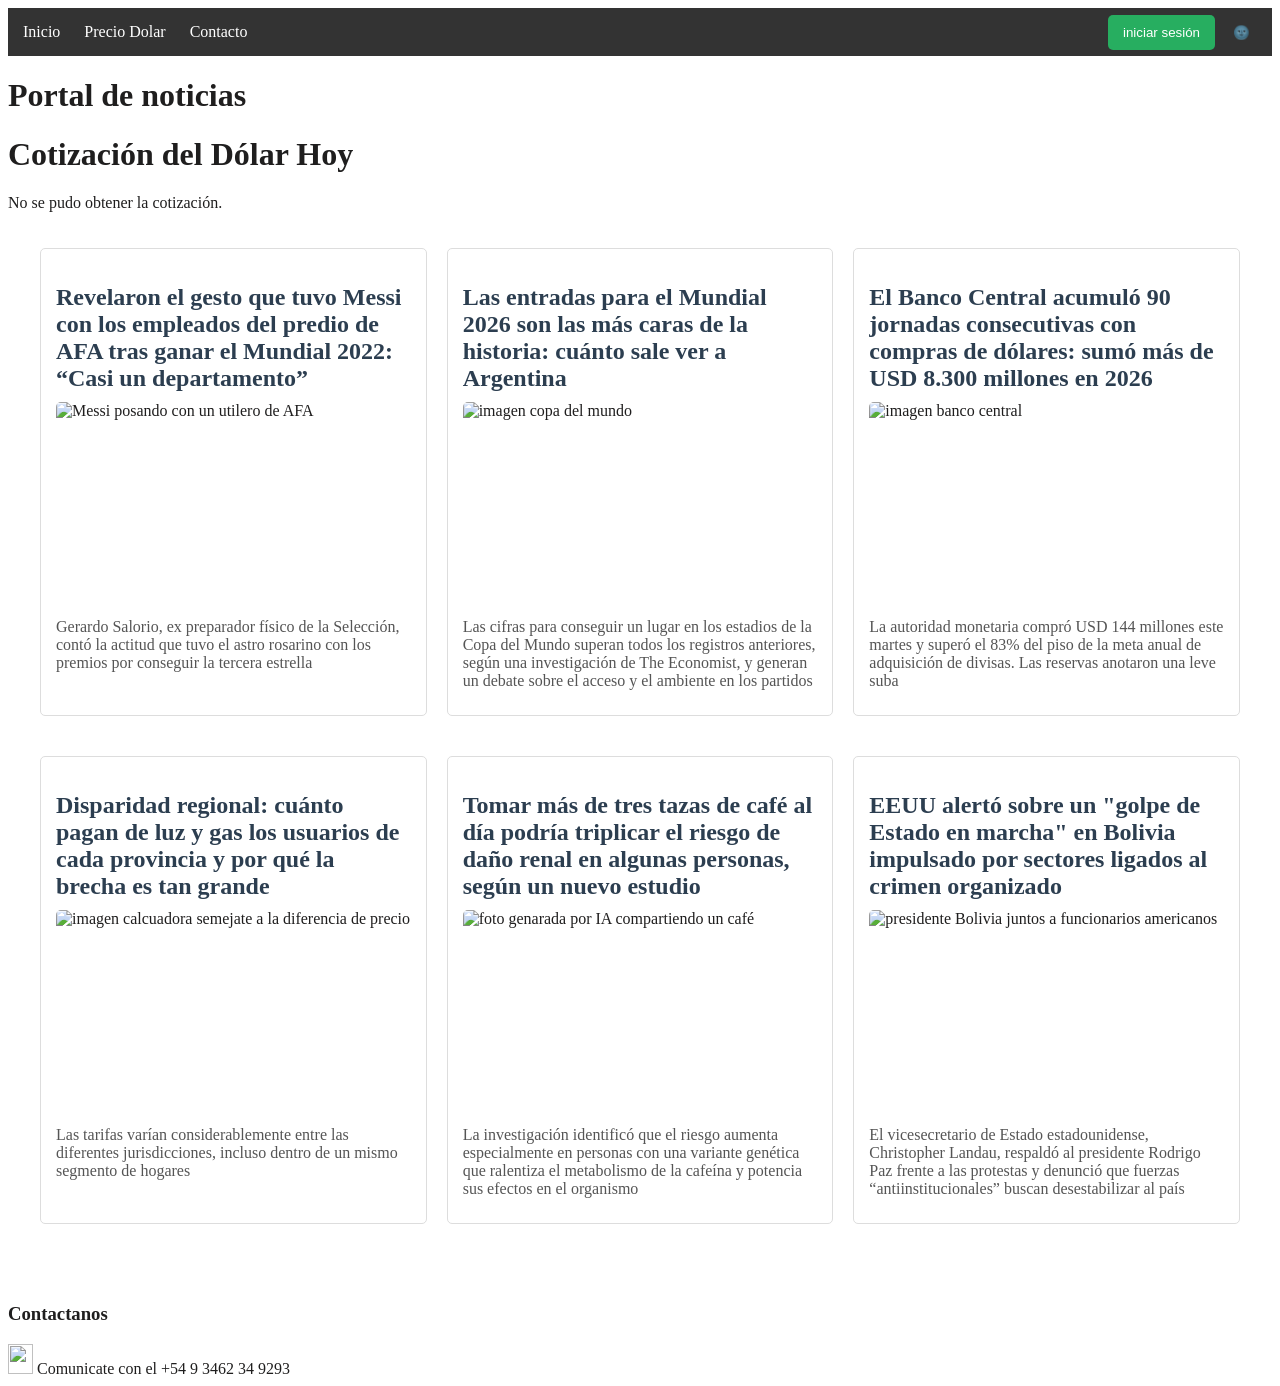
==== index.html @ 5a3b6457 "se agrega na  cambios en el css" ====
<!DOCTYPE html>
<html lang="en">
<head>
    <meta charset="UTF-8">
    <meta name="viewport" content="width=device-width, initial-scale=1.0">
    <link rel="stylesheet" href="CSS/style.css">
    <title>portal</title>
   
</head>
<body> 
  <nav>
  <a href="index.html">Inicio</a>
  <a href="admin.html">Precio Dolar</a>
  <a href="contacto.html">Contacto</a>
</nav>

    <div class="dolarhoy"></div>
    <button type="button" id = "bot-oscuro">🌚</button>
    <button id="btnLoguearse">iniciar sesión</button>
    <h1>Portal de noticias</h1>
    <h1>Cotización del Dólar Hoy</h1>

    <p id="cotizacion-actual">Cargando cotización...</p>
    <main>
  <article>
    <h2>Revelaron el gesto que tuvo Messi con los empleados del predio de AFA tras ganar el Mundial 2022: “Casi un departamento”</h2>
    <img src="https://encrypted-tbn0.gstatic.com/images?q=tbn:ANd9GcSd8VKLFdHxJrP7NOCtlP8OaY3s9utrUao1iA&s"alt="Messi posando con un utilero de AFA">
    <p>Gerardo Salorio, ex preparador físico de la Selección, contó la actitud que tuvo el astro rosarino con los premios por conseguir la tercera estrella
    </p>
  </article> 
    <article>
    <h2>Las entradas para el Mundial 2026 son las más caras de la historia: cuánto sale ver a Argentina</h2>
    <img src="https://www.infobae.com/resizer/v2/BI42W7HBPVHOFMQZ4AJFNTXNI4.jpg?auth=22450d54598fa6d9c1a34ee9a74dccfe7d4f2a2176bd7bc1974c9e92b153e42f&smart=true&width=992&height=558&quality=85" alt="imagen copa del mundo ">
    <p>Las cifras para conseguir un lugar en los estadios de la Copa del Mundo superan todos los registros anteriores, según una investigación de The Economist, y generan un debate sobre el acceso y el ambiente en los partidos</p>
    </article>
    <article>
      <h2>El Banco Central acumuló 90 jornadas consecutivas con compras de dólares: sumó más de USD 8.300 millones en 2026</h2>
      <img src="https://www.infobae.com/resizer/v2/FZIRB5AB5JCOJDWXZH3QII2UWA.JPG?auth=8b0f85374ce99d85f7d31e54fc37cd1462b8a4e9f88980a86ce564721c1275bb&smart=true&width=992&height=659&quality=85" alt="imagen banco central">
      <p>La autoridad monetaria compró USD 144 millones este martes y superó el 83% del piso de la meta anual de adquisición de divisas. Las reservas anotaron una leve suba</p>
    </article>
    <article>
      <h2>Disparidad regional: cuánto pagan de luz y gas los usuarios de cada provincia y por qué la brecha es tan grande</h2>
      <img src="https://www.infobae.com/resizer/v2/5WEEJ7CX3ZB25GXZSVWXI3ZMUQ.jpg?auth=9d82882bed26811dd99dd22f7e7b1c991d34965d23875a5f546e5e50f9803815&smart=true&width=992&height=558&quality=85" alt="imagen calcuadora semejate a la diferencia de precio">
      <p>Las tarifas varían considerablemente entre las diferentes jurisdicciones, incluso dentro de un mismo segmento de hogares</p>

    </article>
    <article>
      <h2>Tomar más de tres tazas de café al día podría triplicar el riesgo de daño renal en algunas personas, según un nuevo estudio</h2>
      <img src="https://www.infobae.com/resizer/v2/EU3PVM2CUFBNRI2CBXEHUREXJY.png?auth=09fe9ce4dcbf7492d44a1e841e87dab135073b75b32a06ea9618c8813fc75900&smart=true&width=992&height=543&quality=85" alt="foto genarada por IA compartiendo un café">
      <p>La investigación identificó que el riesgo aumenta especialmente en personas con una variante genética que ralentiza el metabolismo de la cafeína y potencia sus efectos en el organismo</p>
    </article>
    <article>
      <h2>EEUU alertó sobre un "golpe de Estado en marcha" en Bolivia impulsado por sectores ligados al crimen organizado</h2>
      <img src="https://www.infobae.com/resizer/v2/NNHGH34EWVE7JNI5PWQ2B35V3E.JPG?auth=ae65c55ea24f0a44e0c7a053df95de08a762e94db9c88a519ca4fe0a0616e10e&smart=true&width=992&height=660&quality=85" alt="presidente Bolivia juntos a funcionarios americanos">
      <p>El vicesecretario de Estado estadounidense, Christopher Landau, respaldó al presidente Rodrigo Paz frente a las protestas y denunció que fuerzas “antiinstitucionales” buscan desestabilizar al país</p>
    </article>
    <div id="noticiasNuevas"></div>
</main> 
    <script src="JS/main.js"></script>
</body>
<footer>
  <h3>Contactanos</h3>
   <img src="https://encrypted-tbn0.gstatic.com/images?q=tbn:ANd9GcS_ePKHPL3dmtk_NuCMX0G1JOrAL4_y6ZQNtQ&s" width="25" height="30"> 
   <span>Comunicate con el +54 9 3462 34 9293</span>

</footer>
</html>
---- CSS/style.css ----
body {
  background-color: #ffffff;
  color: #1f1e1e;
  transition: background-color 0.3s ease, color 0.3s ease;
}

/* 2. Estado Activo (Modo Oscuro) */
body.dark-mode {
  background-color: #121212;
  color: #ffffff;
}
/* HEADER */
header {
  background-color: #2c3e50;
  color: white;
  padding: 15px;
  text-align: center;
}

/* BOTONES */
button {
  padding: 10px 15px;
  background-color: #327aaa;
  color: white;
  border: none;
  border-radius: 5px;
  cursor: pointer;
  margin: 5px;
}

button:hover {
  background-color: #2980b9;
}

#bot-oscuro {
  background-color: transparent;
  border: none;
  position: absolute;
  right: 10px;
  top: 10px;
}
body.dark-mode #volver {
  color: white
}
#btnLoguearse {
  background-color: #27ae60;
  position: absolute;
  right: 60px;
  top: 10px;
}

/* CONTENEDOR */
main {
  max-width: 1200px;
  margin: 0 auto;
  padding: 20px;
}


/* ARTÍCULOS */
article {
  background-color: white;
  border: 1px solid #ddd;
  border-radius: 5px;
  padding: 15px;
  margin-bottom: 20px;
}

body.dark-mode article {
  background-color: #2a2a2a;
  border-color: #444;
}

article h2 {
  color: #2c3e50;
  margin-bottom: 10px;
}
body.dark-mode article h2 {
  color: #ffffff;
  margin-bottom: 10px;
}

article img {
  width: 100%;
  max-width: 500px;
  border-radius: 5px;
  margin: 10px 0;
}

article p {
  color: #555;
  margin-bottom: 10px;
}
body.dark-mode article p
{color: white;
 margin-bottom: 10px;
  }
/* FORMULARIOS */
form {
  background-color: white;
  padding: 20px;
  border-radius: 5px;
  margin: 20px 0;
}

body.dark-mode form {
  background-color: #2a2a2a;
}

label {
  display: block;
  margin: 10px 0 5px;
  font-weight: bold;
}

input, textarea {
  width: 100%;
  padding: 10px;
  margin-bottom: 15px;
  border: 1px solid #ddd;
  border-radius: 5px;
}

body.dark-mode input,
body.dark-mode textarea {
  background-color: #3a3a3a;
  color: white;
  border-color: #555;
}

textarea {
  resize: vertical;
  min-height: 80px;
}

/* LOGIN */
#zonaLogin, #zonaBienvenida {
  background-color: white;
  padding: 30px;
  border-radius: 5px;
  max-width: 400px;
  margin: 30px auto;
}

body.dark-mode #zonaLogin,
body.dark-mode #zonaBienvenida {
  background-color: #2a2a2a;
}
body.dark-mode #zonaLogin h2,
body.dark-mode #zonaBienvenida h2 {color: white}

#zonaLogin h2, #zonaBienvenida h2 {
  text-align: center;
  margin-bottom: 20px;
  color: #2c3e50;
}

#mensaje {
  text-align: center;
  margin-top: 15px;
  color: #e74c3c;
  font-weight: bold;
}

#zonaBienvenida {
  text-align: center;
}

/* RESPONSIVO */
@media (max-width: 768px) {
  main { padding: 10px; }
  button { padding: 8px 12px; font-size: 0.9em; }
}

@media (max-width: 480px) {
  button { display: block; width: 100%; margin: 5px 0; }
}

nav {
  background-color: #333;
  padding: 15px;
}

nav a {
  color: white;
  text-decoration: none;
  margin-right: 20px;
}

article img {
  display: block;
  margin: 0 auto;
  width: 100%;
  height: 200px;
  object-fit: cover;
}

main {
  display: grid;
  grid-template-columns: repeat(3, 1fr);
  gap: 20px;
}

/* preguntar si se interpone con el article o no es lo mismo artcile que article:hover en css,
 TAMBIEN PREGUNTAR COMO HACER PARA QUE LA IMAGEN APAREZCA CENTRADA Y PROPORCIONAL AL TAMAÑO QUE TIENEN AHORA LOS ARTICLE. */
article:hover { 
  background-color: #e0e0e0;
  transform: translateY(-5px);
  cursor: pointer;
}
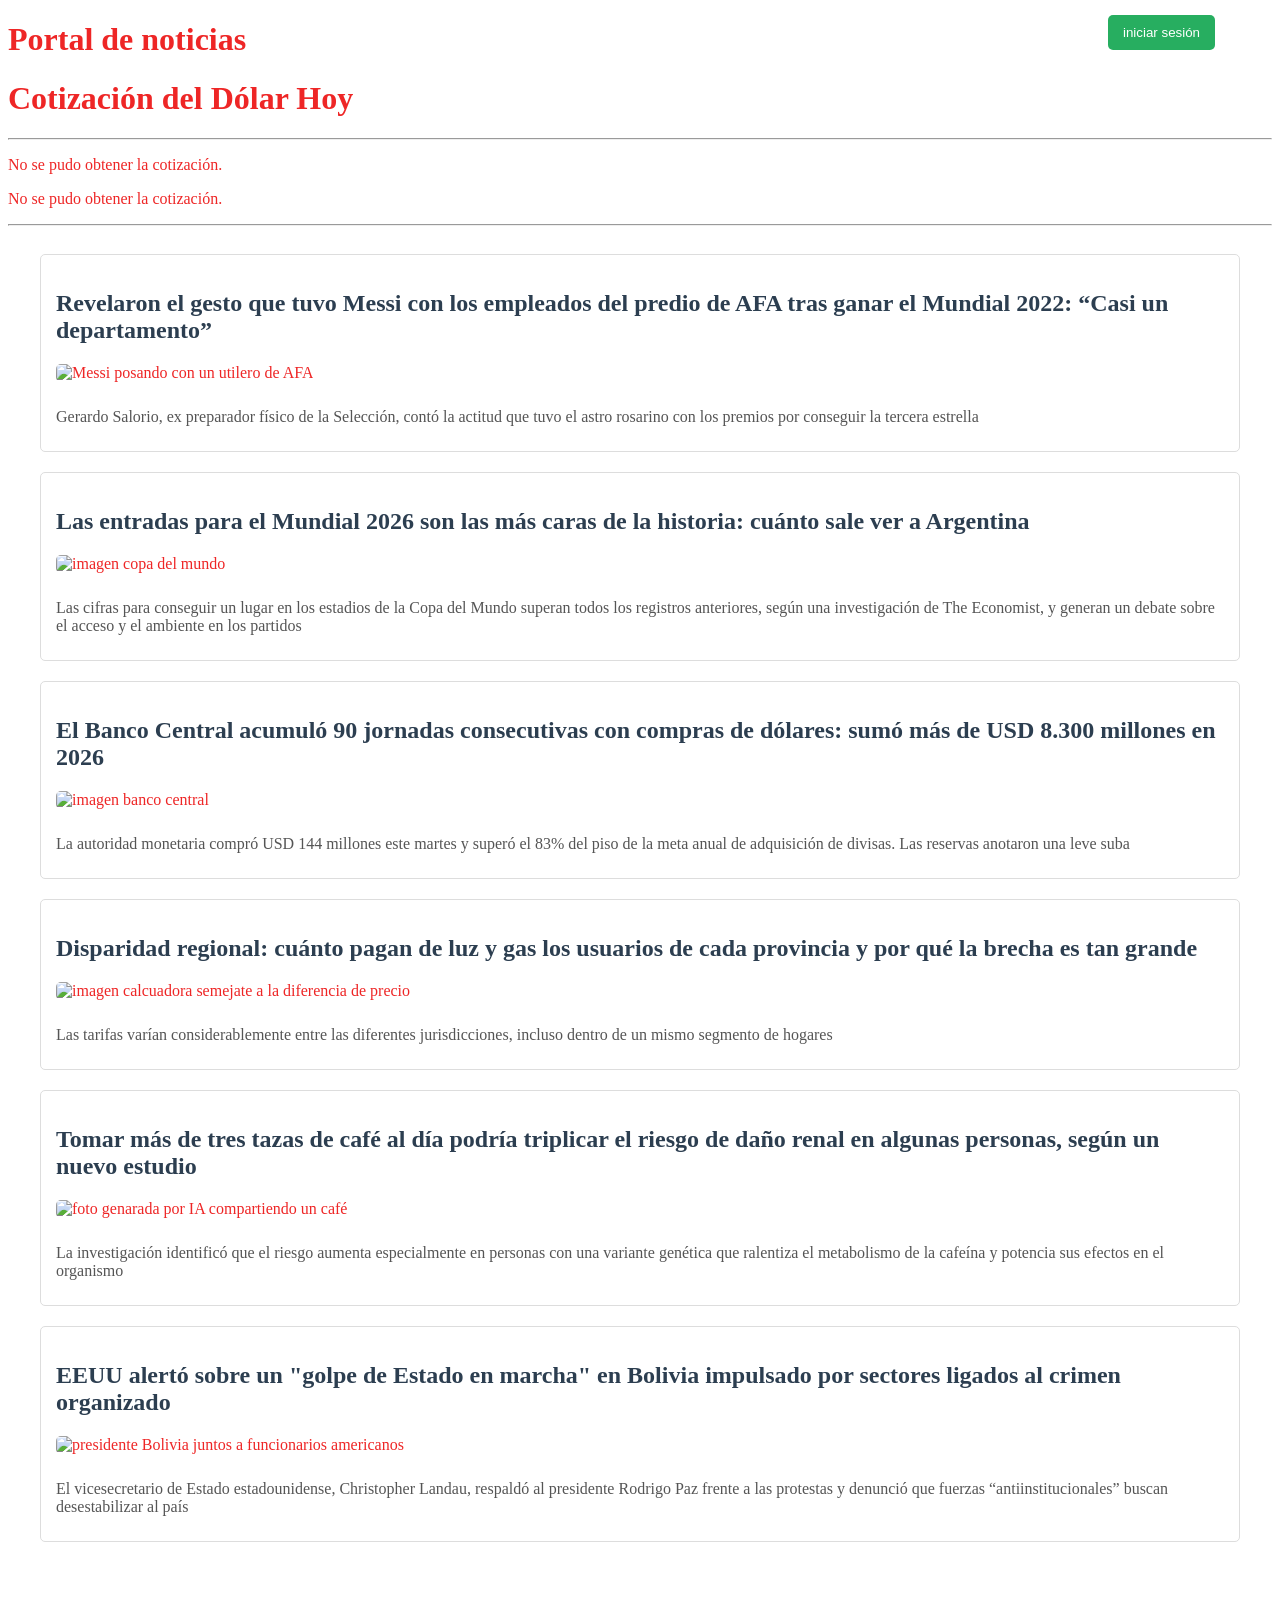
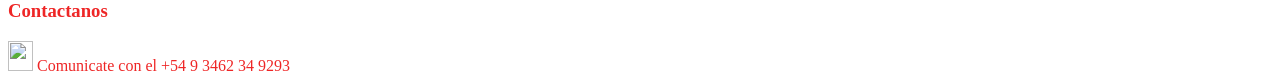
==== commit 219e4474: "se hizo el valor de venta del dolar" ====
--- a/index.html
+++ b/index.html
@@ -8,26 +8,23 @@
    
 </head>
 <body> 
-  <nav>
-  <a href="index.html">Inicio</a>
-  <a href="admin.html">Precio Dolar</a>
-  <a href="contacto.html">Contacto</a>
-</nav>
-
+  
     <div class="dolarhoy"></div>
-    <button type="button" id = "bot-oscuro">🌚</button>
+    <button type="button" id = "bot-oscuro">Presione para poner el Modo Oscuro </button>
     <button id="btnLoguearse">iniciar sesión</button>
     <h1>Portal de noticias</h1>
     <h1>Cotización del Dólar Hoy</h1>
-
+    <hr>
     <p id="cotizacion-actual">Cargando cotización...</p>
+    <p id="cotizacion-actual1">Cargando cotización...</p>
+    <hr>
     <main>
   <article>
     <h2>Revelaron el gesto que tuvo Messi con los empleados del predio de AFA tras ganar el Mundial 2022: “Casi un departamento”</h2>
     <img src="https://encrypted-tbn0.gstatic.com/images?q=tbn:ANd9GcSd8VKLFdHxJrP7NOCtlP8OaY3s9utrUao1iA&s"alt="Messi posando con un utilero de AFA">
     <p>Gerardo Salorio, ex preparador físico de la Selección, contó la actitud que tuvo el astro rosarino con los premios por conseguir la tercera estrella
     </p>
-  </article> 
+  </article>
     <article>
     <h2>Las entradas para el Mundial 2026 son las más caras de la historia: cuánto sale ver a Argentina</h2>
     <img src="https://www.infobae.com/resizer/v2/BI42W7HBPVHOFMQZ4AJFNTXNI4.jpg?auth=22450d54598fa6d9c1a34ee9a74dccfe7d4f2a2176bd7bc1974c9e92b153e42f&smart=true&width=992&height=558&quality=85" alt="imagen copa del mundo ">
@@ -65,3 +62,4 @@
 
 </footer>
 </html>
+ 
--- a/CSS/style.css
+++ b/CSS/style.css
@@ -1,6 +1,6 @@
 body {
   background-color: #ffffff;
-  color: #1f1e1e;
+  color: #ee2626;
   transition: background-color 0.3s ease, color 0.3s ease;
 }
 
@@ -174,37 +174,4 @@
 
 @media (max-width: 480px) {
   button { display: block; width: 100%; margin: 5px 0; }
-}
-
-nav {
-  background-color: #333;
-  padding: 15px;
-}
-
-nav a {
-  color: white;
-  text-decoration: none;
-  margin-right: 20px;
-}
-
-article img {
-  display: block;
-  margin: 0 auto;
-  width: 100%;
-  height: 200px;
-  object-fit: cover;
-}
-
-main {
-  display: grid;
-  grid-template-columns: repeat(3, 1fr);
-  gap: 20px;
-}
-
-/* preguntar si se interpone con el article o no es lo mismo artcile que article:hover en css,
- TAMBIEN PREGUNTAR COMO HACER PARA QUE LA IMAGEN APAREZCA CENTRADA Y PROPORCIONAL AL TAMAÑO QUE TIENEN AHORA LOS ARTICLE. */
-article:hover { 
-  background-color: #e0e0e0;
-  transform: translateY(-5px);
-  cursor: pointer;
 }
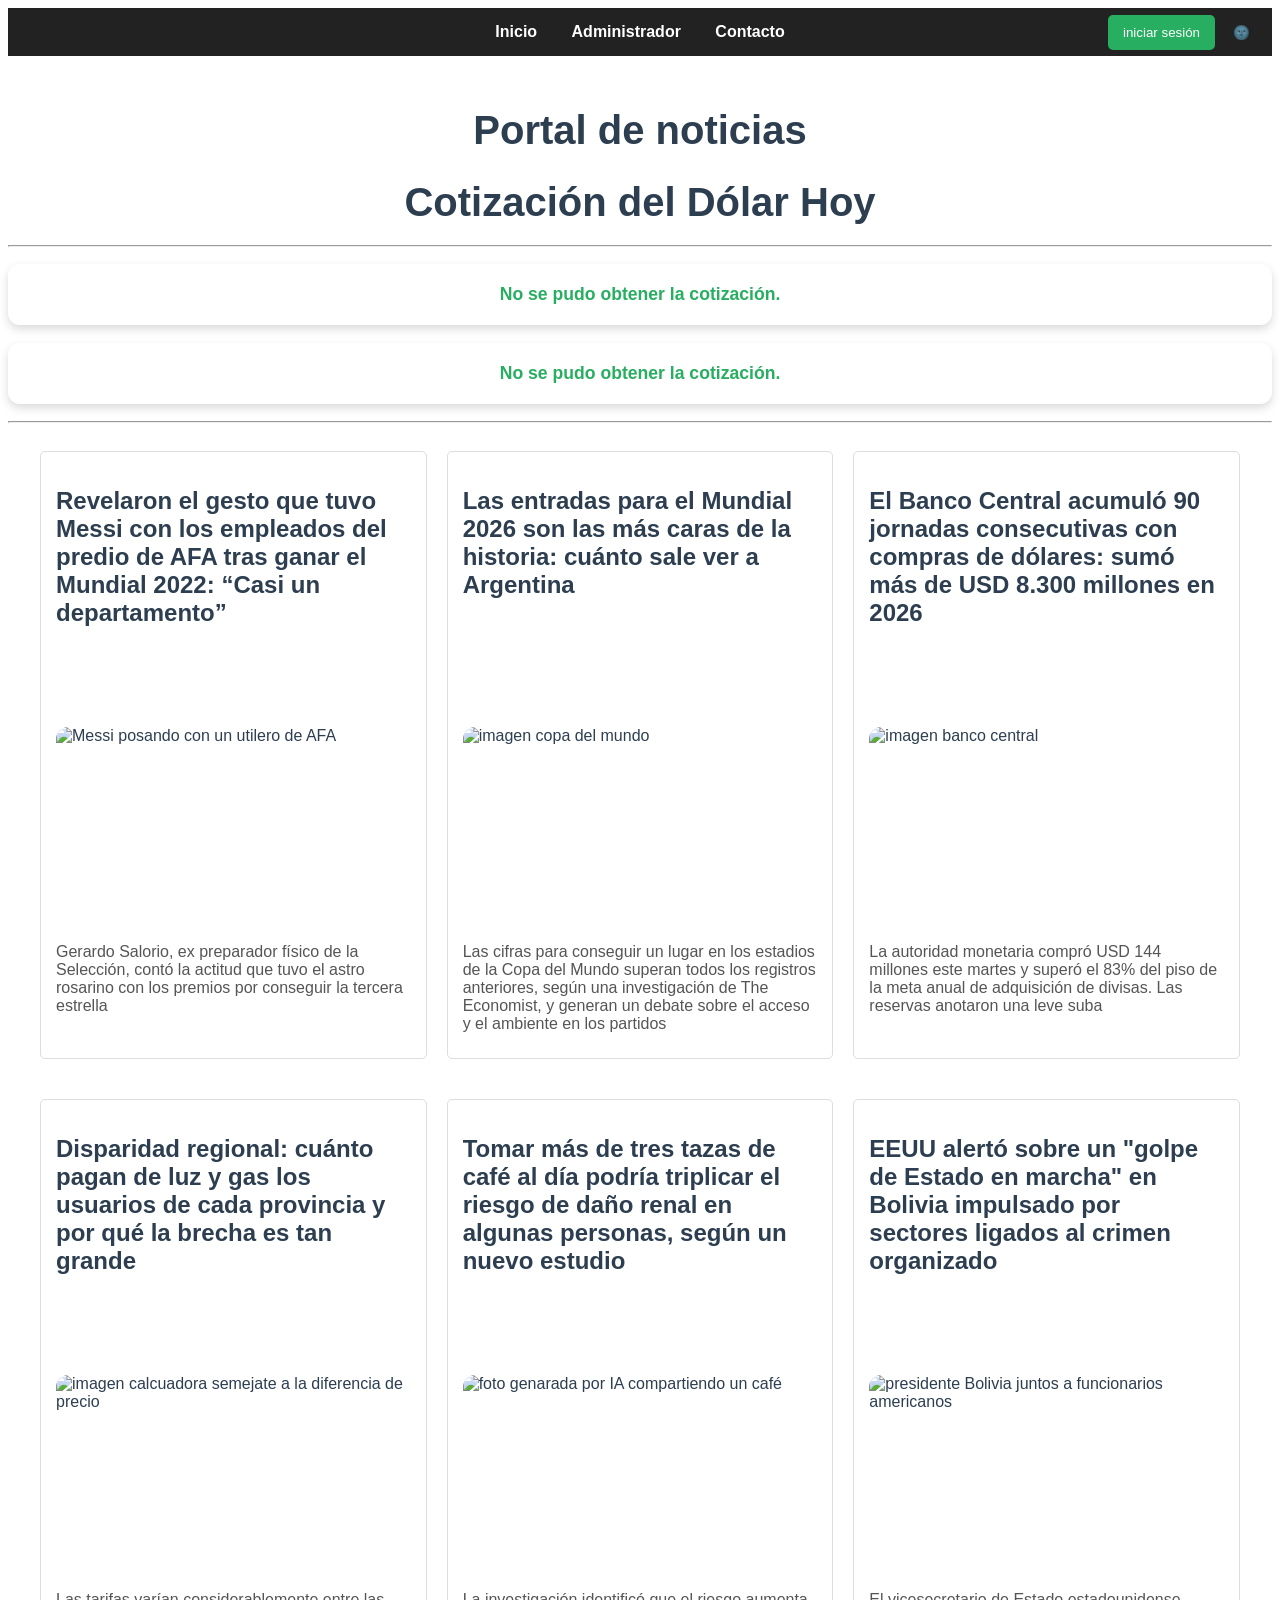
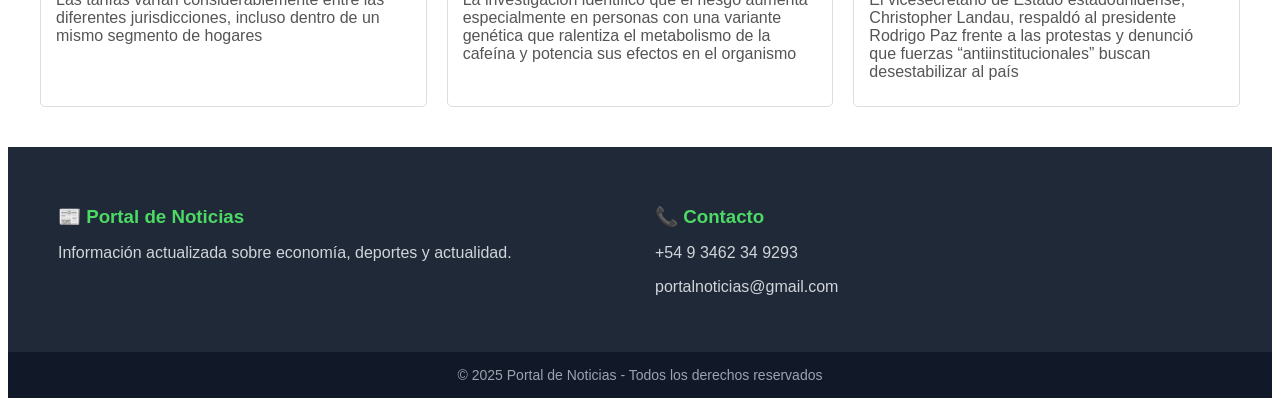
==== commit a20b152f: "arreglo de noticias del admin" ====
--- a/index.html
+++ b/index.html
@@ -4,13 +4,21 @@
     <meta charset="UTF-8">
     <meta name="viewport" content="width=device-width, initial-scale=1.0">
     <link rel="stylesheet" href="CSS/style.css">
+    <link rel="preconnect" href="https://fonts.googleapis.com">
+    <link rel="preconnect" href="https://fonts.gstatic.com" crossorigin>
+    <link href="https://fonts.googleapis.com/css2?family=Poppins:wght@300;400;500;600;700&display=swap" rel="stylesheet">
     <title>portal</title>
    
 </head>
 <body> 
-  
+  <nav>
+  <a href="index.html">Inicio</a>
+  <a href="admin.html" id="linkAdmin">Administrador</a>
+  <a href="contacto.html">Contacto</a>
+</nav>
+
     <div class="dolarhoy"></div>
-    <button type="button" id = "bot-oscuro">Presione para poner el Modo Oscuro </button>
+    <button type="button" id = "bot-oscuro">🌚</button>
     <button id="btnLoguearse">iniciar sesión</button>
     <h1>Portal de noticias</h1>
     <h1>Cotización del Dólar Hoy</h1>
@@ -21,10 +29,10 @@
     <main>
   <article>
     <h2>Revelaron el gesto que tuvo Messi con los empleados del predio de AFA tras ganar el Mundial 2022: “Casi un departamento”</h2>
-    <img src="https://encrypted-tbn0.gstatic.com/images?q=tbn:ANd9GcSd8VKLFdHxJrP7NOCtlP8OaY3s9utrUao1iA&s"alt="Messi posando con un utilero de AFA">
+    <img src="https://www.ole.com.ar/images/2023/02/03/DKvJawqNY_720x0__1.jpg"alt="Messi posando con un utilero de AFA">
     <p>Gerardo Salorio, ex preparador físico de la Selección, contó la actitud que tuvo el astro rosarino con los premios por conseguir la tercera estrella
     </p>
-  </article>
+  </article> 
     <article>
     <h2>Las entradas para el Mundial 2026 son las más caras de la historia: cuánto sale ver a Argentina</h2>
     <img src="https://www.infobae.com/resizer/v2/BI42W7HBPVHOFMQZ4AJFNTXNI4.jpg?auth=22450d54598fa6d9c1a34ee9a74dccfe7d4f2a2176bd7bc1974c9e92b153e42f&smart=true&width=992&height=558&quality=85" alt="imagen copa del mundo ">
@@ -54,12 +62,24 @@
     <div id="noticiasNuevas"></div>
 </main> 
     <script src="JS/main.js"></script>
+
 </body>
-<footer>
-  <h3>Contactanos</h3>
-   <img src="https://encrypted-tbn0.gstatic.com/images?q=tbn:ANd9GcS_ePKHPL3dmtk_NuCMX0G1JOrAL4_y6ZQNtQ&s" width="25" height="30"> 
-   <span>Comunicate con el +54 9 3462 34 9293</span>
+<footer class="footer">
 
+  <div class="footer-columna">
+    <h3>📰 Portal de Noticias</h3>
+    <p>Información actualizada sobre economía, deportes y actualidad.</p>
+  </div>
+  <div class="footer-columna">
+    <h3>📞 Contacto</h3>
+    <p>+54 9 3462 34 9293</p>
+    <p>portalnoticias@gmail.com</p>
+  </div>
 </footer>
+
+<div class="footer-copy">
+  ©️ 2025 Portal de Noticias - Todos los derechos reservados
+</div>
+
 </html>
  
--- a/CSS/style.css
+++ b/CSS/style.css
@@ -1,6 +1,9 @@
+* {
+  font-family: 'Nunito Sans', sans-serif;
+}
 body {
   background-color: #ffffff;
-  color: #ee2626;
+  color:#2c3e50;
   transition: background-color 0.3s ease, color 0.3s ease;
 }
 
@@ -38,6 +41,13 @@
   position: absolute;
   right: 10px;
   top: 10px;
+}
+
+#btnCerrarSesion {
+  position: absolute;
+  right: 60px;
+  top: 10px;
+  background-color: #34495e
 }
 body.dark-mode #volver {
   color: white
@@ -64,6 +74,8 @@
   border-radius: 5px;
   padding: 15px;
   margin-bottom: 20px;
+  display:flex;
+  flex-direction: column;
 }
 
 body.dark-mode article {
@@ -74,6 +86,7 @@
 article h2 {
   color: #2c3e50;
   margin-bottom: 10px;
+  min-height: 230px;
 }
 body.dark-mode article h2 {
   color: #ffffff;
@@ -82,9 +95,11 @@
 
 article img {
   width: 100%;
-  max-width: 500px;
-  border-radius: 5px;
-  margin: 10px 0;
+  height: 180px;
+  object-fit: cover;
+  object-position: center;
+  border-radius: 12px;
+  display: block;
 }
 
 article p {
@@ -107,6 +122,7 @@
   background-color: #2a2a2a;
 }
 
+
 label {
   display: block;
   margin: 10px 0 5px;
@@ -174,4 +190,407 @@
 
 @media (max-width: 480px) {
   button { display: block; width: 100%; margin: 5px 0; }
+}
+
+nav {
+  background-color: #333;
+  padding: 15px;
+}
+
+nav a {
+  color: white;
+  text-decoration: none;
+  margin-right: 20px;
+}
+
+article img {
+  display: block;
+  margin: 0 auto;
+  width: 100%;
+  height: 200px;
+  object-fit: cover;
+}
+article img {
+  object-position: center top;
+}
+
+main {
+  display: grid;
+  grid-template-columns: repeat(3, 1fr);
+  gap: 20px;
+}
+
+/* preguntar si se interpone con el article o no es lo mismo artcile que article:hover en css,
+ TAMBIEN PREGUNTAR COMO HACER PARA QUE LA IMAGEN APAREZCA CENTRADA Y PROPORCIONAL AL TAMAÑO QUE TIENEN AHORA LOS ARTICLE. */
+article:hover { 
+  background-color: #e0e0e0;
+  transform: translateY(-5px);
+  cursor: pointer;
+}
+
+.dolarhoy {
+  display: flex;
+  justify-content: center;
+  gap: 20px;
+  margin: 25px 0;
+  flex-wrap: wrap;
+}
+
+#cotizacion-actual,
+#cotizacion-actual1 {
+  background-color: white;
+  padding: 20px;
+  border-radius: 12px;
+  min-width: 280px;
+  text-align: center;
+  font-size: 1.1rem;
+  font-weight: bold;
+  color: #27ae60;
+  box-shadow: 0 4px 10px rgba(0,0,0,0.15);
+}
+
+#cotizacion-actual:hover,
+#cotizacion-actual1:hover {
+  transform: translateY(-5px);
+  transition: 0.3s;
+}
+
+body.dark-mode #cotizacion-actual,
+body.dark-mode #cotizacion-actual1 {
+  background-color: #2a2a2a;
+  color: #4cd964;
+}
+
+.password-container {
+  display: flex;
+  align-items: center;
+  width: 100%;
+}
+
+.password-container input {
+  flex: 1;
+  margin-bottom: 0;
+}
+
+#togglePassword {
+  width: 45px;
+  height: 42px;
+  margin-left: 5px;
+  padding: 0;
+  border-radius: 10px;
+}
+
+#zonaLogin input {
+  width: 100%;
+  box-sizing: border-box;
+  border-radius: 10px;
+  border: 1px solid #ccc;
+  height: 42px;
+}
+
+/* LOGIN MODERNO */
+
+body {
+  font-family: Arial, Helvetica, sans-serif;
+}
+
+#zonaLogin,
+#zonaBienvenida {
+  max-width: 400px;
+  margin: 60px auto;
+  padding: 35px;
+  border-radius: 20px;
+  box-shadow: 0 10px 25px rgba(0,0,0,0.15);
+  background: white;
+}
+
+#zonaLogin h2,
+#zonaBienvenida h2 {
+  text-align: center;
+  margin-bottom: 25px;
+}
+
+#zonaLogin input {
+  width: 100%;
+  box-sizing: border-box;
+  border-radius: 10px;
+  border: 1px solid #ccc;
+  box-sizing: border-box;
+  border-radius: 10px;
+  border: 1px solid #ccc;
+}
+
+
+#btnLogin {
+  width: 100%;
+  margin-top: 10px;
+  border-radius: 10px;
+  font-size: 16px;
+  padding: 12px;
+}
+
+
+
+/* PANEL ADMIN */
+
+#formNoticia {
+  background-color: #ffffff;
+  max-width: 700px;
+  margin: 20px auto;
+  padding: 25px;
+  border-radius: 20px;
+  box-shadow: 0 10px 25px rgba(0,0,0,0.1);
+}
+body.dark-mode #formNoticia {
+  background-color: #121212;
+  color: white;
+}
+
+body.dark-mode #formNoticia label {
+  color: white;
+}
+
+body.dark-mode #formNoticia input,
+body.dark-mode #formNoticia textarea {
+  background-color: #1e1e1e;
+  color: white;
+  border: 1px solid #555;
+}
+
+#formNoticia input {
+  box-sizing: border-box;
+}
+
+#listaNoticias article {
+  background: white;
+  border: none;
+  border-radius: 20px;
+  padding: 20px;
+  margin-bottom: 25px;
+  box-shadow: 0 8px 20px rgba(0,0,0,0.08);
+}
+/* NOTICIAS DEL PANEL ADMIN EN MODO OSCURO */
+
+body.dark-mode #listaNoticias article {
+  background-color: #121212;
+  color: white;
+  box-shadow: 0 8px 20px rgba(255,255,255,0.05);
+}
+
+body.dark-mode #listaNoticias h3,
+body.dark-mode #listaNoticias p {
+  color: white;
+}
+
+body.dark-mode #listaNoticias hr {
+  border-color: #444;
+}
+body.dark-mode #listaNoticias button {
+  background-color: #34495e;
+  color: white;
+}
+
+body.dark-mode #listaNoticias button:hover {
+  background-color: #4a647d;
+}
+
+#listaNoticias img {
+  border-radius: 15px;
+}
+
+#btnGuardarNoticia {
+  width: 100%;
+  padding: 12px;
+  font-size: 16px;
+  background-color: #34495e
+}
+
+#btnCerrarSesion {
+   background-color: #34495e
+}
+
+#btnCerrarSesion:hover {
+   background-color: #34495e
+}
+
+body h1 {
+  text-align: center;
+  color: #2c3e50;
+  font-size: 2.5rem;
+  margin-bottom: 20px;
+}
+
+body.dark-mode h1 {
+  color: white;
+}
+
+/* HEADER PRINCIPAL */
+
+.header-principal {
+  background: linear-gradient(135deg, #1e3c72, #2a5298);
+  color: white;
+  padding: 25px 40px;
+  display: flex;
+  justify-content: space-between;
+  align-items: center;
+}
+
+.logo-titulo h1 {
+  margin: 0;
+  font-size: 2.5rem;
+}
+
+.logo-titulo p {
+  margin-top: 5px;
+  opacity: 0.9;
+}
+
+.acciones-header {
+  display: flex;
+  gap: 10px;
+}
+
+/* NAV */
+
+nav {
+  background-color: #222;
+  padding: 15px;
+  text-align: center;
+}
+
+nav a {
+  color: white;
+  text-decoration: none;
+  margin: 0 15px;
+  font-weight: bold;
+  transition: 0.3s;
+}
+
+nav a:hover {
+  color: #4cd964;
+}
+
+/* HERO DOLAR */
+
+.hero-dolar {
+  text-align: center;
+  padding: 30px;
+}
+
+.hero-dolar h2 {
+  margin-bottom: 20px;
+}
+
+/* FOOTER */
+
+.footer {
+  background-color: #1f2937;
+  color: white;
+  padding: 40px 50px;
+  display: flex;
+  justify-content: space-around;
+  flex-wrap: wrap;
+  gap: 30px;
+}
+
+.footer-columna {
+  flex: 1;
+  min-width: 220px;
+}
+
+.footer-columna h3 {
+  margin-bottom: 15px;
+  color: #4cd964;
+}
+
+.footer-columna p {
+  color: #d1d5db;
+}
+
+.footer-columna ul {
+  list-style: none;
+  padding: 0;
+}
+
+.footer-columna ul li {
+  margin-bottom: 10px;
+}
+
+.footer-columna a {
+  color: white;
+  text-decoration: none;
+  transition: 0.3s;
+}
+
+.footer-columna a:hover {
+  color: #4cd964;
+}
+
+.footer-copy {
+  background-color: #111827;
+  color: #9ca3af;
+  text-align: center;
+  padding: 15px;
+  font-size: 14px;
+}
+
+/* MODO OSCURO */
+
+body.dark-mode .footer {
+  background-color: #0f172a;
+}
+
+body.dark-mode .footer-copy {
+  background-color: #020617;
+}
+
+.btn-volver {
+  position: absolute;
+  top: 13px;
+  left: 20px;
+
+  background-color: #34495e;
+  color: white;
+  padding: 10px 15px;
+  border-radius: 8px;
+  text-decoration: none;
+  font-weight: bold;
+}
+
+.btn-volver:hover {
+  background-color: #2c3e50;
+}
+
+
+body.dark-mode h2 {
+  color: #434343;
+}
+body.dark-mode h2 {
+  color: white;
+}
+#listaNoticias button {
+  width: auto;
+  display: inline-block;
+  padding: 8px 12px;
+  margin-right: 8px;
+  border-radius: 8px;
+  font-size: 14px;
+}
+#listaNoticias article {
+  display: flex;
+  flex-direction: column;
+  gap: 10px;
+}
+#listaNoticias {
+  display: grid;
+  grid-template-columns: repeat(auto-fit, minmax(250px, 1fr));
+  gap: 20px;
+  padding: 10px;
+}
+#noticiasNuevas {
+  display: contents;
+}
+#listaNoticias img {
+  object-fit: contain;
+  background-color: #1a1a1a;
 }
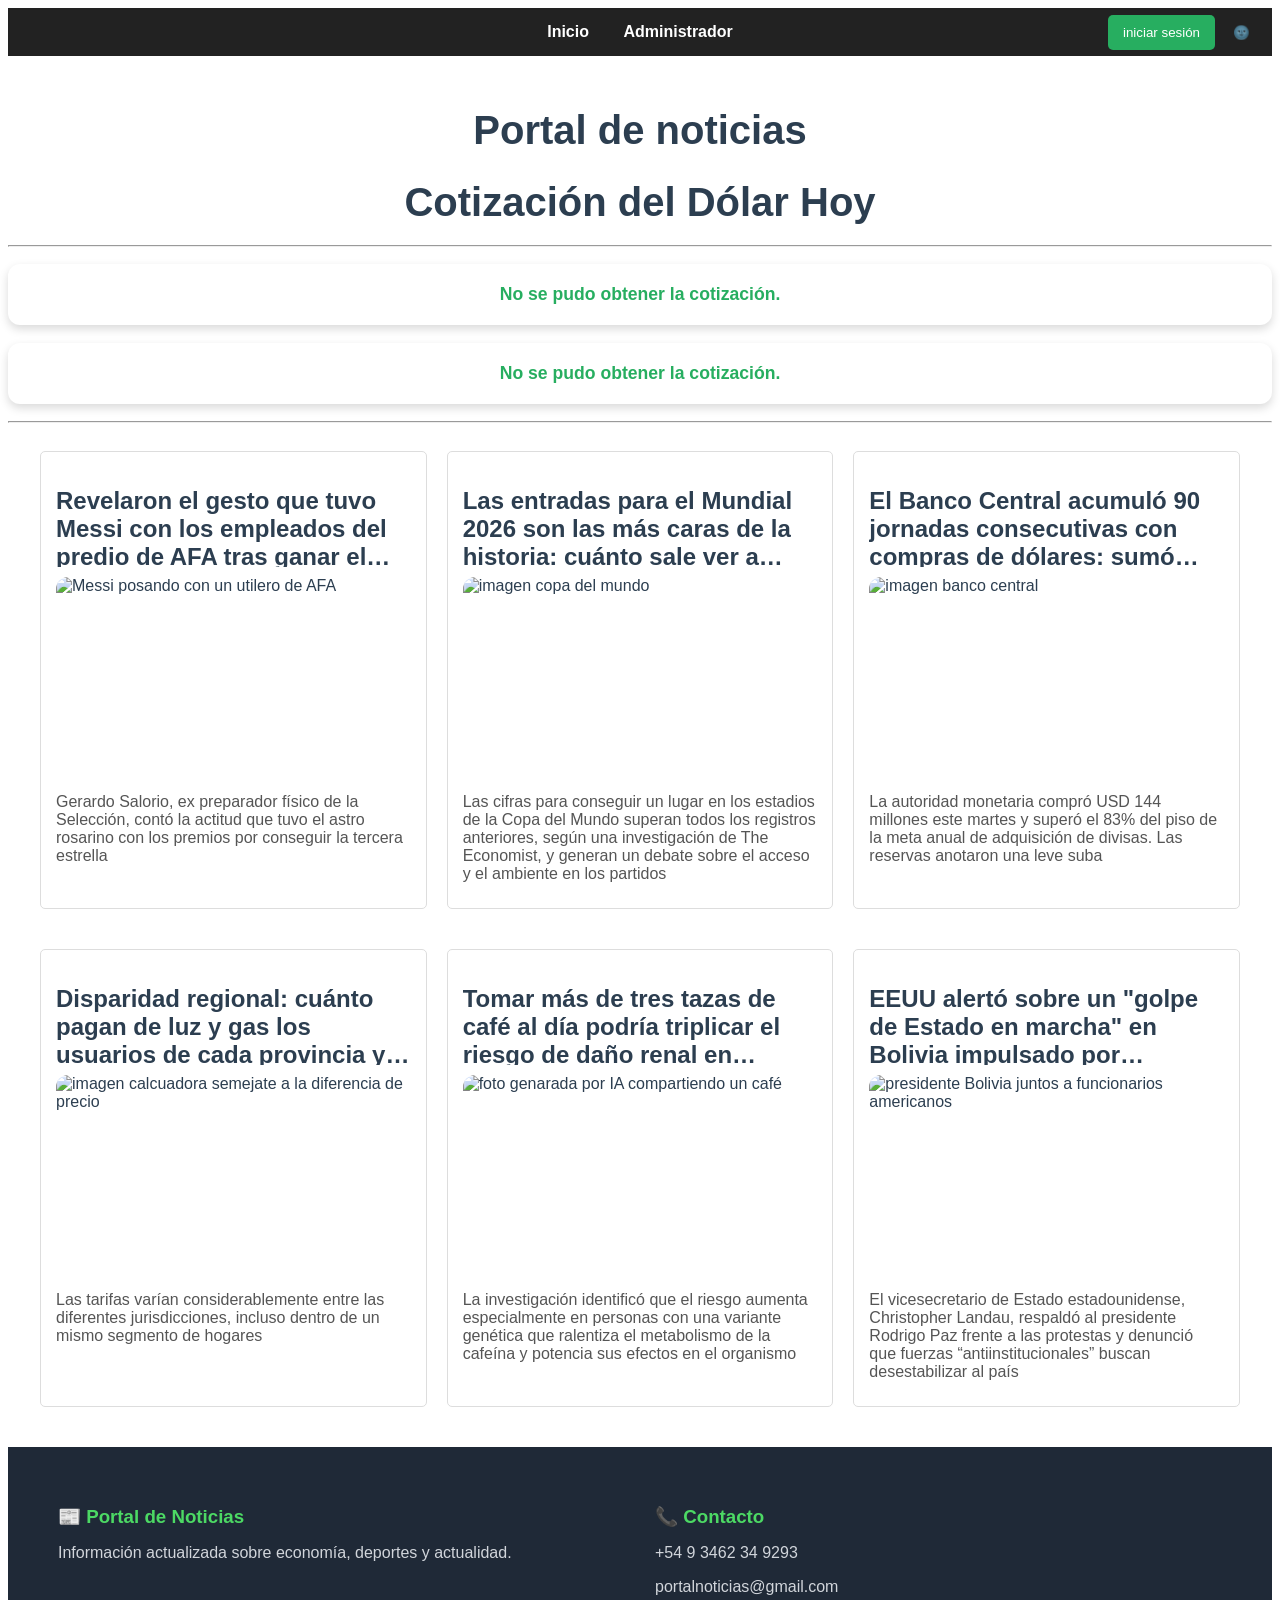
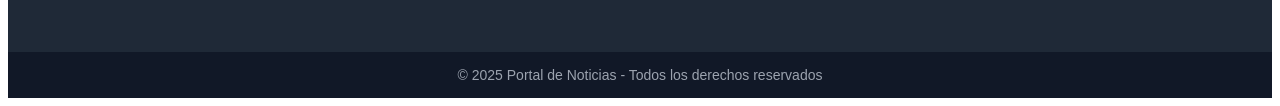
==== commit 6c3a0a11: "página con todo funcionando" ====
--- a/index.html
+++ b/index.html
@@ -14,7 +14,6 @@
   <nav>
   <a href="index.html">Inicio</a>
   <a href="admin.html" id="linkAdmin">Administrador</a>
-  <a href="contacto.html">Contacto</a>
 </nav>
 
     <div class="dolarhoy"></div>
--- a/CSS/style.css
+++ b/CSS/style.css
@@ -74,32 +74,39 @@
   border-radius: 5px;
   padding: 15px;
   margin-bottom: 20px;
-  display:flex;
+  display: flex;
   flex-direction: column;
-}
-
-body.dark-mode article {
-  background-color: #2a2a2a;
-  border-color: #444;
 }
 
 article h2 {
   color: #2c3e50;
   margin-bottom: 10px;
-  min-height: 230px;
-}
-body.dark-mode article h2 {
-  color: #ffffff;
-  margin-bottom: 10px;
+  height: 80px;         
+  overflow: hidden;     
+  display: -webkit-box;
+  -webkit-line-clamp: 3; 
+  -webkit-box-orient: vertical;
 }
 
 article img {
   width: 100%;
-  height: 180px;
+  height: 200px;        
   object-fit: cover;
   object-position: center;
   border-radius: 12px;
   display: block;
+  margin-top: auto;     
+}
+
+body.dark-mode article {
+  background-color: #2a2a2a;
+  border-color: #444;
+}
+
+
+body.dark-mode article h2 {
+  color: #ffffff;
+  margin-bottom: 10px;
 }
 
 article p {
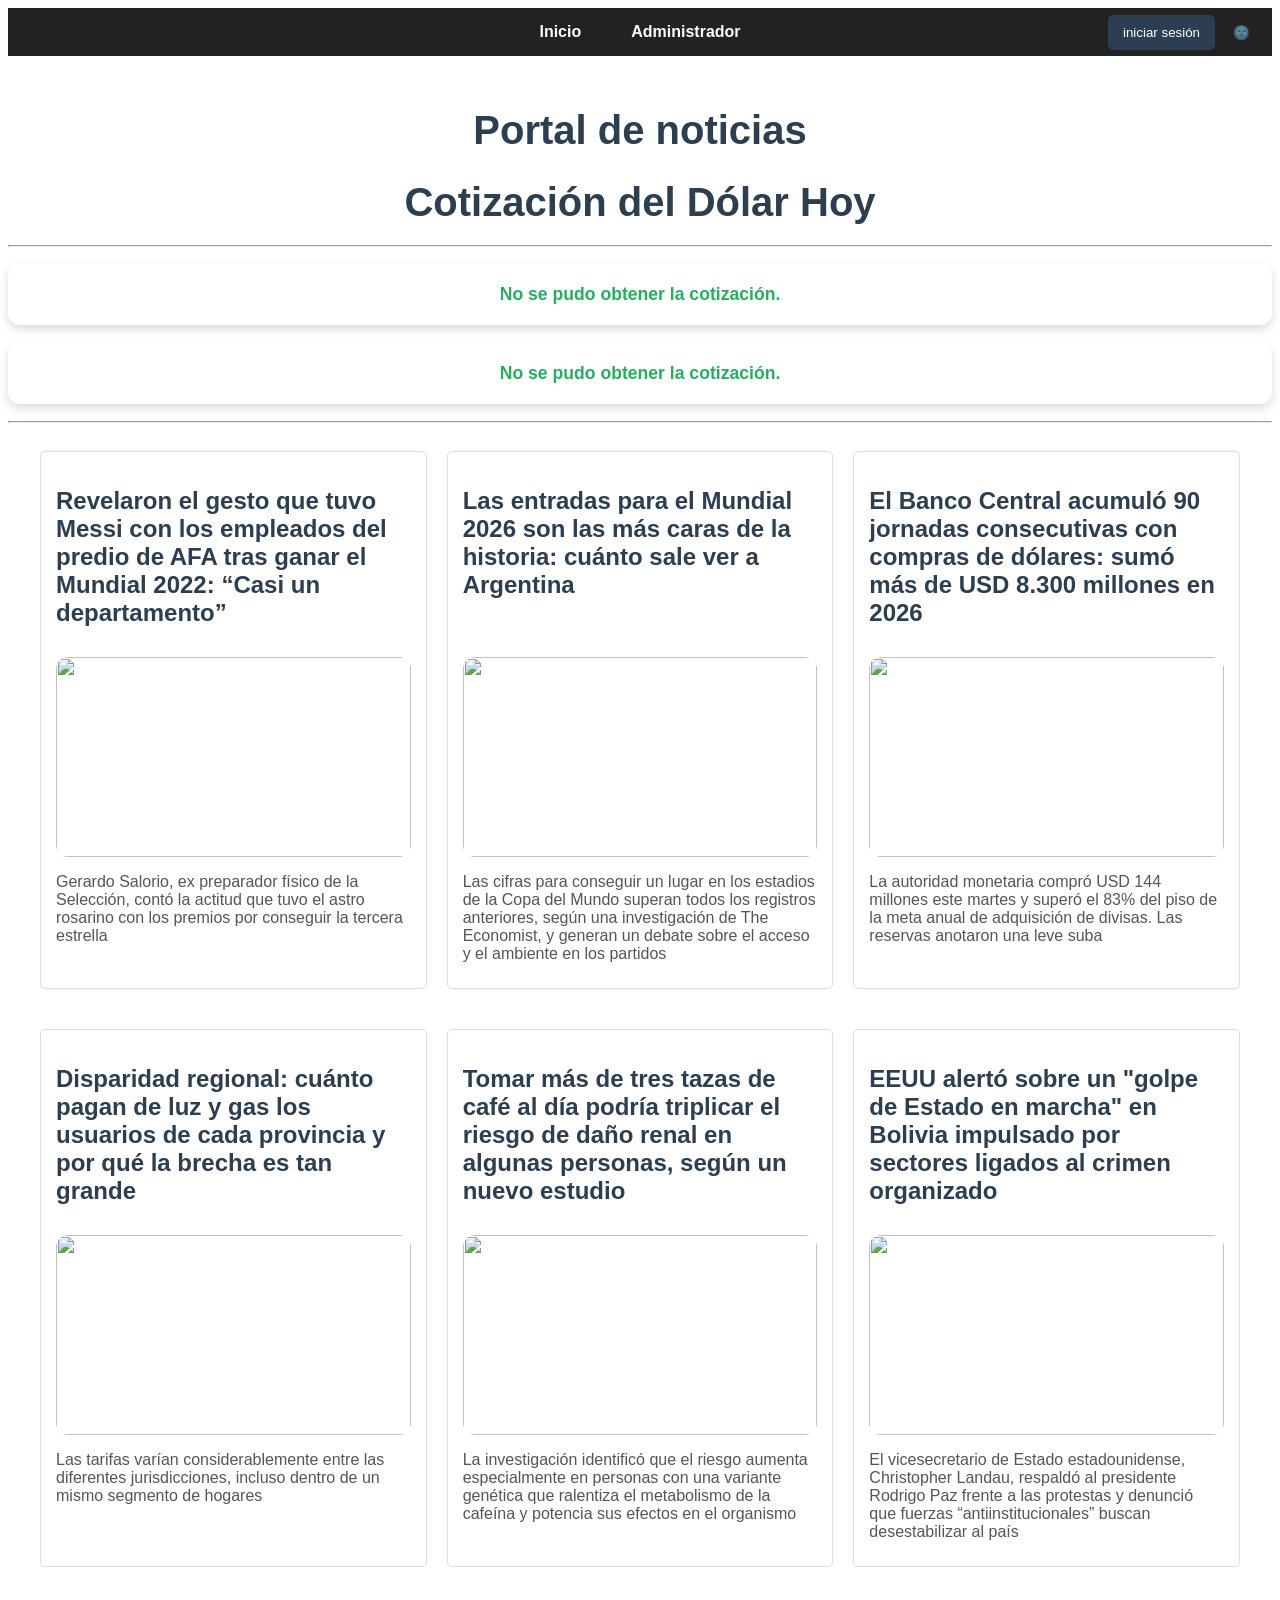
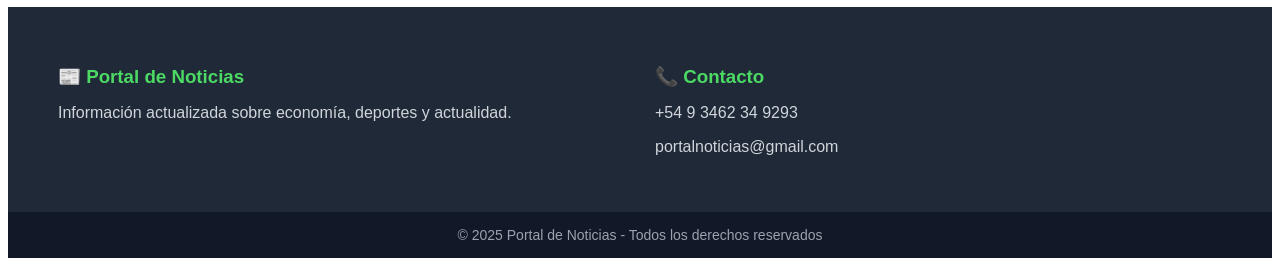
==== commit 24c2fc83: "cambios de los profesores" ====
--- a/index.html
+++ b/index.html
@@ -14,52 +14,22 @@
   <nav>
   <a href="index.html">Inicio</a>
   <a href="admin.html" id="linkAdmin">Administrador</a>
+  <button type="button" id = "bot-oscuro">🌚</button>
+  <span id="saludoUsuario" hidden>👤 Hola, <b id="nombreUsuario"></b></span>
+  <button id="btnLoguearse">iniciar sesión</button>
+  <button id="btnCerrarSesionIndex" hidden>Cerrar sesión</button>
 </nav>
 
     <div class="dolarhoy"></div>
-    <button type="button" id = "bot-oscuro">🌚</button>
-    <button id="btnLoguearse">iniciar sesión</button>
     <h1>Portal de noticias</h1>
     <h1>Cotización del Dólar Hoy</h1>
     <hr>
     <p id="cotizacion-actual">Cargando cotización...</p>
     <p id="cotizacion-actual1">Cargando cotización...</p>
     <hr>
-    <main>
-  <article>
-    <h2>Revelaron el gesto que tuvo Messi con los empleados del predio de AFA tras ganar el Mundial 2022: “Casi un departamento”</h2>
-    <img src="https://www.ole.com.ar/images/2023/02/03/DKvJawqNY_720x0__1.jpg"alt="Messi posando con un utilero de AFA">
-    <p>Gerardo Salorio, ex preparador físico de la Selección, contó la actitud que tuvo el astro rosarino con los premios por conseguir la tercera estrella
-    </p>
-  </article> 
-    <article>
-    <h2>Las entradas para el Mundial 2026 son las más caras de la historia: cuánto sale ver a Argentina</h2>
-    <img src="https://www.infobae.com/resizer/v2/BI42W7HBPVHOFMQZ4AJFNTXNI4.jpg?auth=22450d54598fa6d9c1a34ee9a74dccfe7d4f2a2176bd7bc1974c9e92b153e42f&smart=true&width=992&height=558&quality=85" alt="imagen copa del mundo ">
-    <p>Las cifras para conseguir un lugar en los estadios de la Copa del Mundo superan todos los registros anteriores, según una investigación de The Economist, y generan un debate sobre el acceso y el ambiente en los partidos</p>
-    </article>
-    <article>
-      <h2>El Banco Central acumuló 90 jornadas consecutivas con compras de dólares: sumó más de USD 8.300 millones en 2026</h2>
-      <img src="https://www.infobae.com/resizer/v2/FZIRB5AB5JCOJDWXZH3QII2UWA.JPG?auth=8b0f85374ce99d85f7d31e54fc37cd1462b8a4e9f88980a86ce564721c1275bb&smart=true&width=992&height=659&quality=85" alt="imagen banco central">
-      <p>La autoridad monetaria compró USD 144 millones este martes y superó el 83% del piso de la meta anual de adquisición de divisas. Las reservas anotaron una leve suba</p>
-    </article>
-    <article>
-      <h2>Disparidad regional: cuánto pagan de luz y gas los usuarios de cada provincia y por qué la brecha es tan grande</h2>
-      <img src="https://www.infobae.com/resizer/v2/5WEEJ7CX3ZB25GXZSVWXI3ZMUQ.jpg?auth=9d82882bed26811dd99dd22f7e7b1c991d34965d23875a5f546e5e50f9803815&smart=true&width=992&height=558&quality=85" alt="imagen calcuadora semejate a la diferencia de precio">
-      <p>Las tarifas varían considerablemente entre las diferentes jurisdicciones, incluso dentro de un mismo segmento de hogares</p>
-
-    </article>
-    <article>
-      <h2>Tomar más de tres tazas de café al día podría triplicar el riesgo de daño renal en algunas personas, según un nuevo estudio</h2>
-      <img src="https://www.infobae.com/resizer/v2/EU3PVM2CUFBNRI2CBXEHUREXJY.png?auth=09fe9ce4dcbf7492d44a1e841e87dab135073b75b32a06ea9618c8813fc75900&smart=true&width=992&height=543&quality=85" alt="foto genarada por IA compartiendo un café">
-      <p>La investigación identificó que el riesgo aumenta especialmente en personas con una variante genética que ralentiza el metabolismo de la cafeína y potencia sus efectos en el organismo</p>
-    </article>
-    <article>
-      <h2>EEUU alertó sobre un "golpe de Estado en marcha" en Bolivia impulsado por sectores ligados al crimen organizado</h2>
-      <img src="https://www.infobae.com/resizer/v2/NNHGH34EWVE7JNI5PWQ2B35V3E.JPG?auth=ae65c55ea24f0a44e0c7a053df95de08a762e94db9c88a519ca4fe0a0616e10e&smart=true&width=992&height=660&quality=85" alt="presidente Bolivia juntos a funcionarios americanos">
-      <p>El vicesecretario de Estado estadounidense, Christopher Landau, respaldó al presidente Rodrigo Paz frente a las protestas y denunció que fuerzas “antiinstitucionales” buscan desestabilizar al país</p>
-    </article>
+  <main>
     <div id="noticiasNuevas"></div>
-</main> 
+  </main> 
     <script src="JS/main.js"></script>
 
 </body>
--- a/CSS/style.css
+++ b/CSS/style.css
@@ -39,8 +39,8 @@
   background-color: transparent;
   border: none;
   position: absolute;
+  top: 10px;
   right: 10px;
-  top: 10px;
 }
 
 #btnCerrarSesion {
@@ -53,10 +53,10 @@
   color: white
 }
 #btnLoguearse {
-  background-color: #27ae60;
+  background-color: #2c3e50;
   position: absolute;
+  top: 10px;
   right: 60px;
-  top: 10px;
 }
 
 /* CONTENEDOR */
@@ -81,11 +81,12 @@
 article h2 {
   color: #2c3e50;
   margin-bottom: 10px;
-  height: 80px;         
-  overflow: hidden;     
+  height: 160px;
+  overflow: hidden;
   display: -webkit-box;
-  -webkit-line-clamp: 3; 
+  -webkit-line-clamp: 6;
   -webkit-box-orient: vertical;
+  line-clamp: 6;
 }
 
 article img {
@@ -181,7 +182,7 @@
 #mensaje {
   text-align: center;
   margin-top: 15px;
-  color: #e74c3c;
+  color: #1b1919;
   font-weight: bold;
 }
 
@@ -202,6 +203,10 @@
 nav {
   background-color: #333;
   padding: 15px;
+  display: flex;
+  justify-content: center;
+  gap: 20px;
+
 }
 
 nav a {
@@ -293,12 +298,6 @@
   border-radius: 10px;
   border: 1px solid #ccc;
   height: 42px;
-}
-
-/* LOGIN MODERNO */
-
-body {
-  font-family: Arial, Helvetica, sans-serif;
 }
 
 #zonaLogin,
@@ -600,4 +599,38 @@
 #listaNoticias img {
   object-fit: contain;
   background-color: #1a1a1a;
-}+}
+@media (max-width: 768px) {
+  main {
+    grid-template-columns: repeat(2, 1fr);
+  }
+}
+
+@media (max-width: 480px) {
+  main {
+    grid-template-columns: 1fr;
+  }
+
+  article h2 {
+    height: auto;
+  }
+}
+#saludoUsuario {
+  color: white;
+  font-family: 'Nunito Sans', sans-serif;
+  font-size: 1rem;
+  position: absolute;
+  top: 18px;
+  right: 200px;
+}
+
+#saludoUsuario:not([hidden]) {
+  display: inline-flex;
+  align-items: center;
+  gap: 5px;
+}
+#btnCerrarSesionIndex {
+  position: absolute;
+  top: 10px;
+  right: 60px;
+}
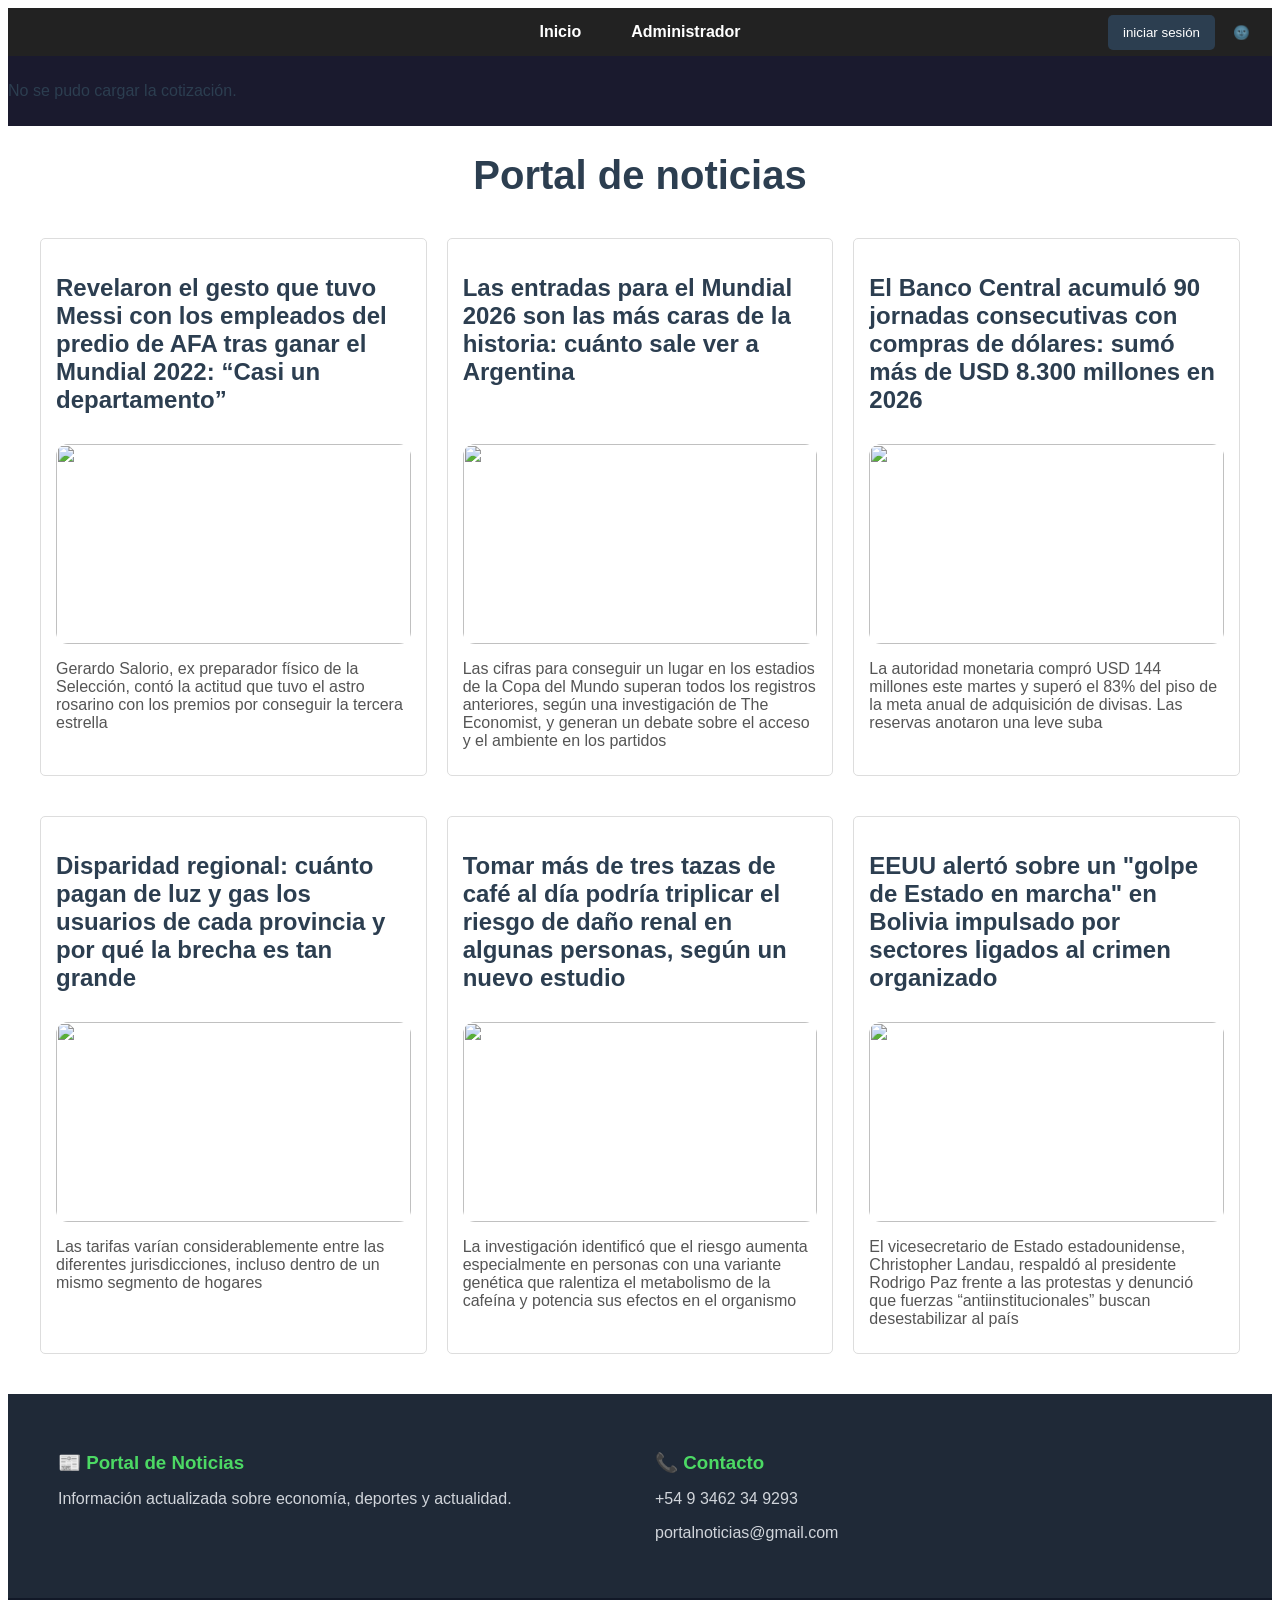
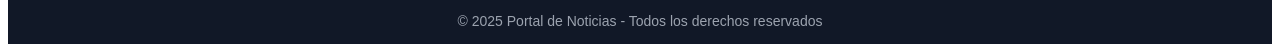
==== commit 4aaa2fe6: "nueva funcionalidad, barra de cotizaciones" ====
--- a/index.html
+++ b/index.html
@@ -20,13 +20,14 @@
   <button id="btnCerrarSesionIndex" hidden>Cerrar sesión</button>
 </nav>
 
-    <div class="dolarhoy"></div>
-    <h1>Portal de noticias</h1>
-    <h1>Cotización del Dólar Hoy</h1>
-    <hr>
-    <p id="cotizacion-actual">Cargando cotización...</p>
-    <p id="cotizacion-actual1">Cargando cotización...</p>
-    <hr>
+<section class="ticker-wrapper">
+  <p class="ticker-contenido" id="tickerContenido">
+    Cargando cotizaciones...
+  </p>
+</section>
+
+<h1>Portal de noticias</h1>
+
   <main>
     <div id="noticiasNuevas"></div>
   </main> 
--- a/CSS/style.css
+++ b/CSS/style.css
@@ -240,38 +240,6 @@
   cursor: pointer;
 }
 
-.dolarhoy {
-  display: flex;
-  justify-content: center;
-  gap: 20px;
-  margin: 25px 0;
-  flex-wrap: wrap;
-}
-
-#cotizacion-actual,
-#cotizacion-actual1 {
-  background-color: white;
-  padding: 20px;
-  border-radius: 12px;
-  min-width: 280px;
-  text-align: center;
-  font-size: 1.1rem;
-  font-weight: bold;
-  color: #27ae60;
-  box-shadow: 0 4px 10px rgba(0,0,0,0.15);
-}
-
-#cotizacion-actual:hover,
-#cotizacion-actual1:hover {
-  transform: translateY(-5px);
-  transition: 0.3s;
-}
-
-body.dark-mode #cotizacion-actual,
-body.dark-mode #cotizacion-actual1 {
-  background-color: #2a2a2a;
-  color: #4cd964;
-}
 
 .password-container {
   display: flex;
@@ -476,17 +444,6 @@
   color: #4cd964;
 }
 
-/* HERO DOLAR */
-
-.hero-dolar {
-  text-align: center;
-  padding: 30px;
-}
-
-.hero-dolar h2 {
-  margin-bottom: 20px;
-}
-
 /* FOOTER */
 
 .footer {
@@ -634,3 +591,44 @@
   top: 10px;
   right: 60px;
 }
+/* TICKER COTIZACIONES */
+.ticker-wrapper {
+  background-color: #1a1a2e;
+  overflow: hidden;
+  padding: 10px 0;
+  white-space: nowrap;
+  display: flex;
+}
+
+.ticker-contenido {
+  display: flex;
+}
+
+.ticker-loop {
+  display: inline-block;
+  animation: ticker 40s linear infinite;
+  padding-right: 40px;
+}
+
+.ticker-item {
+  display: inline-block;
+  margin: 0 40px;
+  color: white;
+  font-size: 0.9rem;
+  letter-spacing: 0.5px;
+  vertical-align: middle;
+}
+
+.ticker-item span {
+  color: #4cd964;
+  margin-left: 8px;
+}
+
+@keyframes ticker {
+  0%   { transform: translateX(0); }
+  100% { transform: translateX(-100%); }
+}
+
+body.dark-mode .ticker-wrapper {
+  background-color: #0d0d1a;
+}
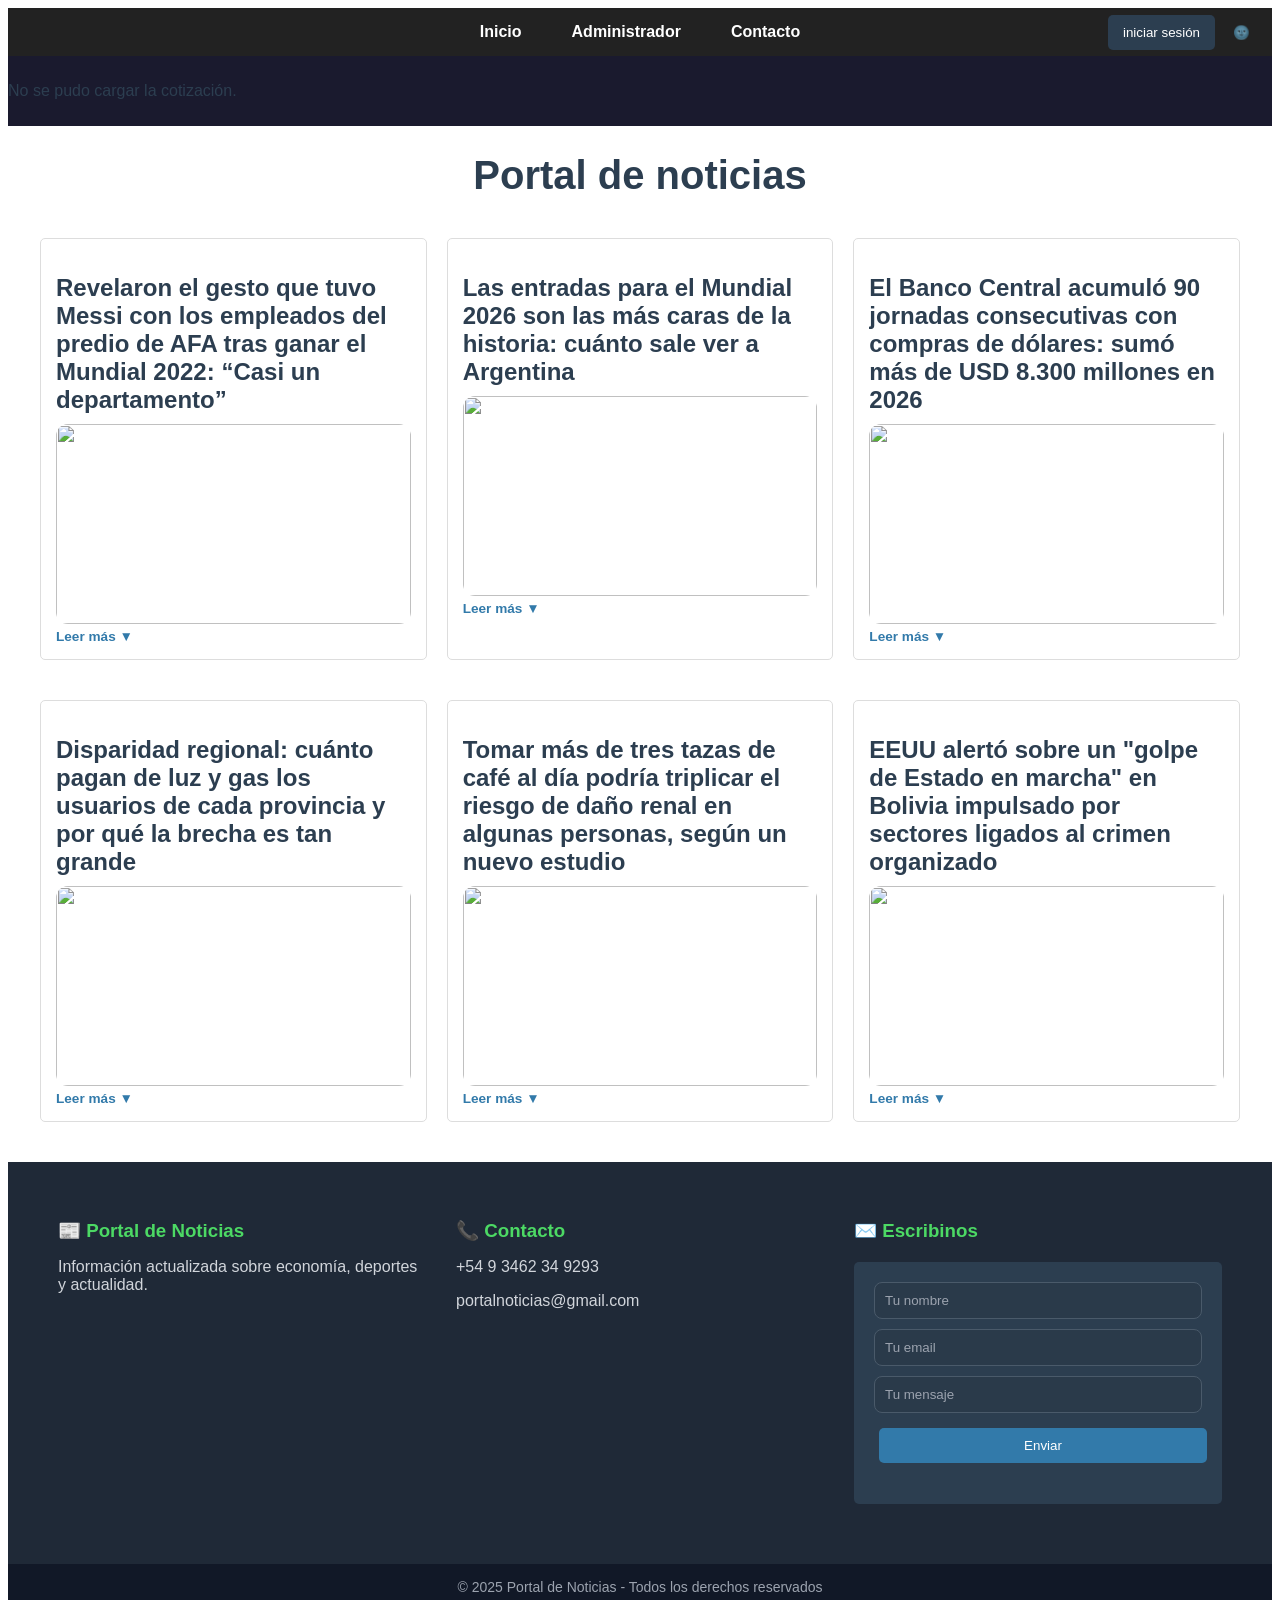
==== commit 77e369ed: "página con todos los cambios" ====
--- a/index.html
+++ b/index.html
@@ -14,6 +14,7 @@
   <nav>
   <a href="index.html">Inicio</a>
   <a href="admin.html" id="linkAdmin">Administrador</a>
+  <a href="#Contacto">Contacto</a>
   <button type="button" id = "bot-oscuro">🌚</button>
   <span id="saludoUsuario" hidden>👤 Hola, <b id="nombreUsuario"></b></span>
   <button id="btnLoguearse">iniciar sesión</button>
@@ -31,25 +32,39 @@
   <main>
     <div id="noticiasNuevas"></div>
   </main> 
-    <script src="JS/main.js"></script>
 
 </body>
-<footer class="footer">
+<footer class="footer" id="Contacto">
 
   <div class="footer-columna">
     <h3>📰 Portal de Noticias</h3>
     <p>Información actualizada sobre economía, deportes y actualidad.</p>
   </div>
+
   <div class="footer-columna">
     <h3>📞 Contacto</h3>
     <p>+54 9 3462 34 9293</p>
     <p>portalnoticias@gmail.com</p>
   </div>
+
+  <div class="footer-columna">
+  <h3>✉️ Escribinos</h3>
+  <form id="formContacto">
+    <input type="text" id="contactoNombre" placeholder="Tu nombre" required pattern="[a-zA-ZáéíóúÁÉÍÓÚñÑ\s]+">
+    <input type="email" id="contactoEmail" placeholder="Tu email" required>
+    <input type="text" id="contactoMensaje" placeholder="Tu mensaje" required>
+    <button type="submit">Enviar</button>
+    <p id="mensajeContacto"></p>
+  </form>
+</div>
+
 </footer>
 
 <div class="footer-copy">
   ©️ 2025 Portal de Noticias - Todos los derechos reservados
 </div>
 
+<script src="JS/main.js"></script>
+
 </html>
  
--- a/CSS/style.css
+++ b/CSS/style.css
@@ -81,12 +81,10 @@
 article h2 {
   color: #2c3e50;
   margin-bottom: 10px;
-  height: 160px;
   overflow: hidden;
   display: -webkit-box;
-  -webkit-line-clamp: 6;
   -webkit-box-orient: vertical;
-  line-clamp: 6;
+  line-clamp: 4;
 }
 
 article img {
@@ -110,17 +108,17 @@
   margin-bottom: 10px;
 }
 
-article p {
-  color: #555;
-  margin-bottom: 10px;
-}
+article p.descripcion.oculta {
+    display: none !important;
+}
+
 body.dark-mode article p
 {color: white;
  margin-bottom: 10px;
   }
 /* FORMULARIOS */
 form {
-  background-color: white;
+  background-color: #2c3e50;
   padding: 20px;
   border-radius: 5px;
   margin: 20px 0;
@@ -632,3 +630,39 @@
 body.dark-mode .ticker-wrapper {
   background-color: #0d0d1a;
 }
+
+#formContacto input {
+  background-color: #2a3a4a;
+  border: 1px solid #4a5a6a;
+  color: white;
+  border-radius: 8px;
+  padding: 10px;
+  width: 100%;
+  box-sizing: border-box;
+  margin-bottom: 10px;
+}
+
+#formContacto input::placeholder {
+  color: #9ca3af;
+}
+
+#formContacto button {
+  width: 100%;
+  margin-top: 5px;
+}
+
+.descripcion.oculta {
+    display: none;
+}
+
+.leer-mas {
+    color: #327aaa;
+    cursor: pointer;
+    font-size: 0.85rem;
+    font-weight: bold;
+    margin-top: 5px;
+}
+
+.leer-mas:hover {
+    color: #2980b9;
+}
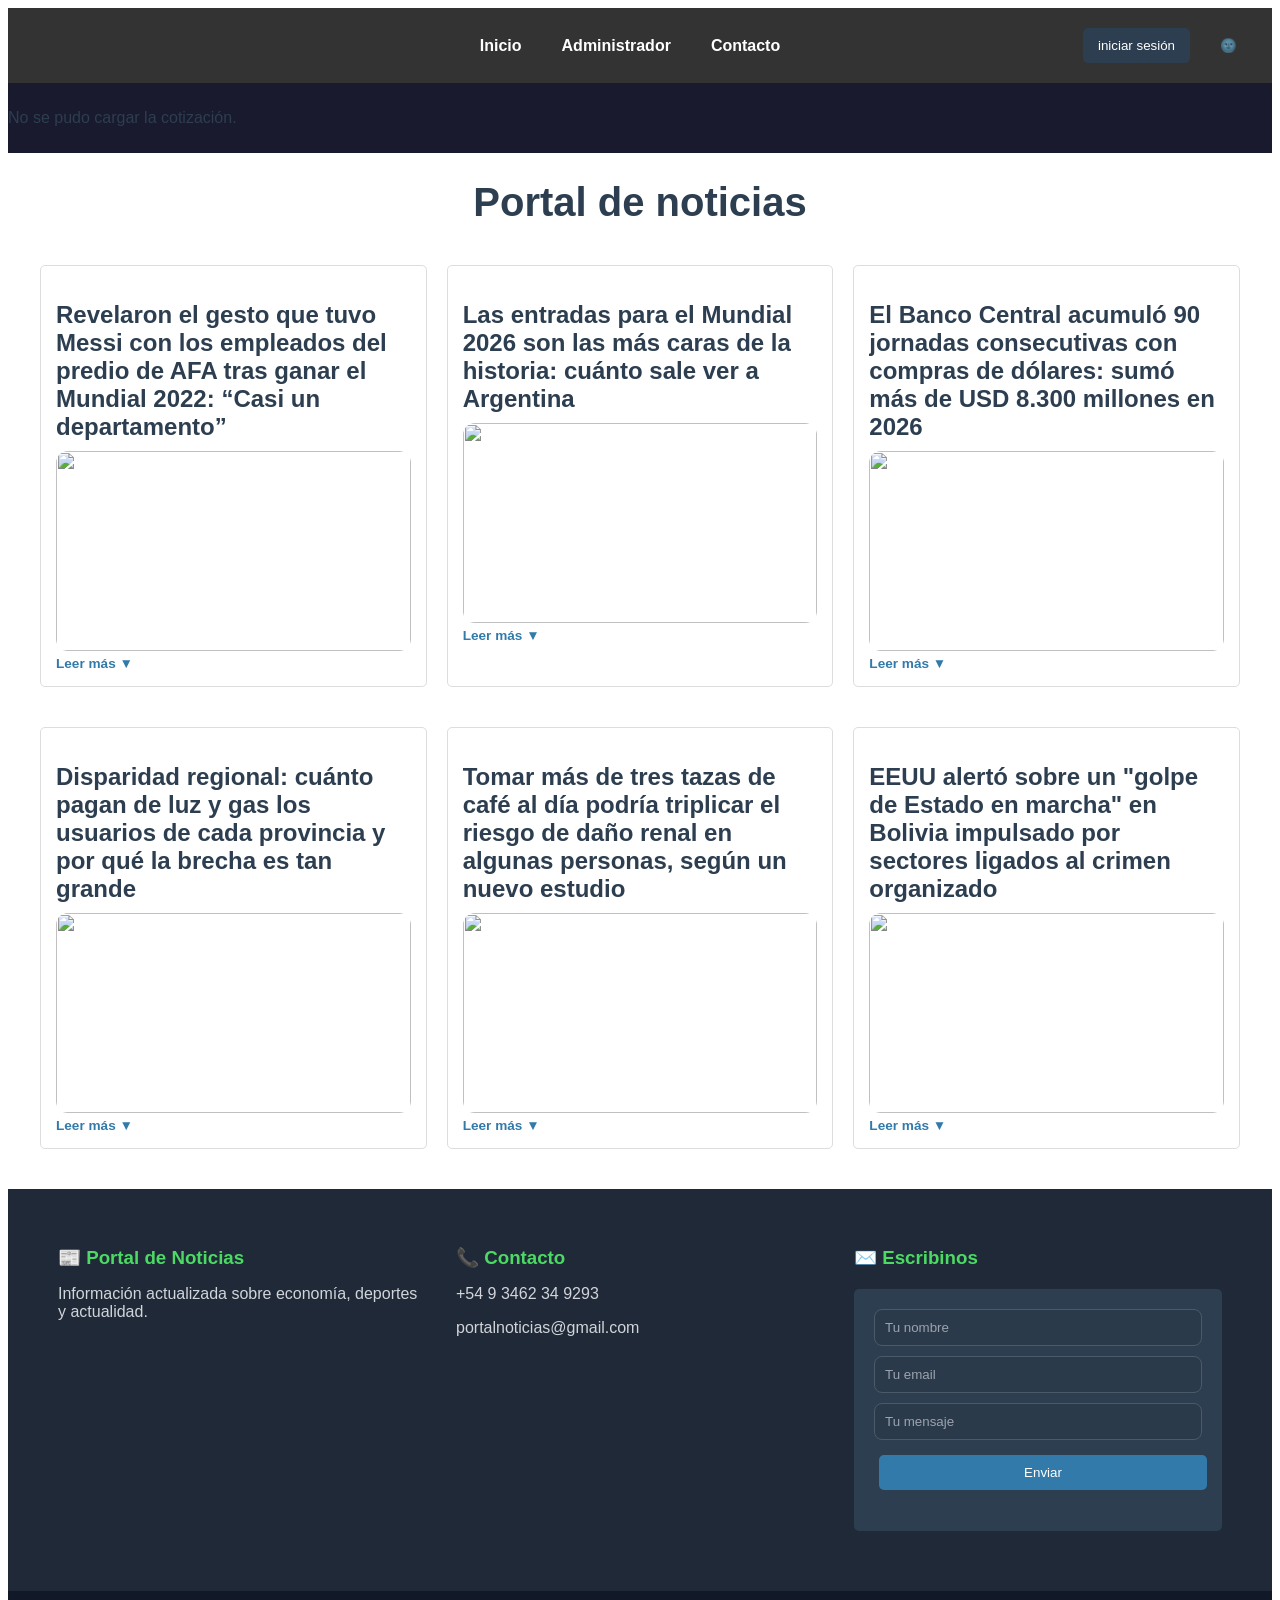
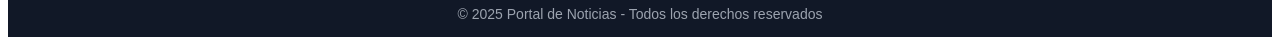
==== commit fe936f0c: "arreglo de layouts" ====
--- a/index.html
+++ b/index.html
@@ -11,16 +11,20 @@
    
 </head>
 <body> 
-  <nav>
-  <a href="index.html">Inicio</a>
-  <a href="admin.html" id="linkAdmin">Administrador</a>
-  <a href="#Contacto">Contacto</a>
-  <button type="button" id = "bot-oscuro">🌚</button>
-  <span id="saludoUsuario" hidden>👤 Hola, <b id="nombreUsuario"></b></span>
-  <button id="btnLoguearse">iniciar sesión</button>
-  <button id="btnCerrarSesionIndex" hidden>Cerrar sesión</button>
+<nav>
+  <span></span>
+  <menu class="nav-links">
+    <a href="index.html">Inicio</a>
+    <a href="admin.html" id="linkAdmin">Administrador</a>
+    <a href="#Contacto">Contacto</a>
+  </menu>
+  <menu class="nav-acciones">
+    <span id="saludoUsuario" hidden>👤 Hola, <b id="nombreUsuario"></b></span>
+    <button id="btnLoguearse">iniciar sesión</button>
+    <button id="btnCerrarSesionIndex" hidden>Cerrar sesión</button>
+    <button type="button" id="bot-oscuro">🌚</button>
+  </menu>
 </nav>
-
 <section class="ticker-wrapper">
   <p class="ticker-contenido" id="tickerContenido">
     Cargando cotizaciones...
--- a/CSS/style.css
+++ b/CSS/style.css
@@ -38,15 +38,9 @@
 #bot-oscuro {
   background-color: transparent;
   border: none;
-  position: absolute;
-  top: 10px;
-  right: 10px;
 }
 
 #btnCerrarSesion {
-  position: absolute;
-  right: 60px;
-  top: 10px;
   background-color: #34495e
 }
 body.dark-mode #volver {
@@ -54,9 +48,6 @@
 }
 #btnLoguearse {
   background-color: #2c3e50;
-  position: absolute;
-  top: 10px;
-  right: 60px;
 }
 
 /* CONTENEDOR */
@@ -195,18 +186,30 @@
 }
 
 @media (max-width: 480px) {
-  button { display: block; width: 100%; margin: 5px 0; }
-}
-
-nav {
-  background-color: #333;
-  padding: 15px;
-  display: flex;
-  justify-content: center;
-  gap: 20px;
-
-}
-
+  button { display: inline-block; width: auto; margin: 5px 0; }
+
+  nav {
+    grid-template-columns: 1fr;
+    justify-items: center;
+  }
+
+  .nav-links,
+  .nav-acciones {
+    grid-column: 1;
+    justify-self: center;
+    flex-wrap: wrap;
+    justify-content: center;
+  }
+
+  #bot-oscuro,
+  #saludoUsuario,
+  #btnLoguearse,
+  #btnCerrarSesionIndex {
+    width: auto;
+    font-size: 0.7rem;
+    padding: 6px 10px;
+  }
+}
 nav a {
   color: white;
   text-decoration: none;
@@ -425,15 +428,35 @@
 /* NAV */
 
 nav {
-  background-color: #222;
+  position: relative;
+  background-color: #333;
   padding: 15px;
-  text-align: center;
+  display: grid;
+  grid-template-columns: 1fr auto 1fr;
+  align-items: center;
+}
+
+.nav-links {
+  display: flex;
+  justify-content: center;
+  gap: 20px;
+  padding: 0;
+  margin: 0;
+  list-style: none;
+}
+
+.nav-acciones {
+  display: flex;
+  justify-content: flex-end;
+  align-items: center;
+  gap: 5px;
+  padding: 0;
+  margin: 0;
 }
 
 nav a {
   color: white;
   text-decoration: none;
-  margin: 0 15px;
   font-weight: bold;
   transition: 0.3s;
 }
@@ -441,6 +464,8 @@
 nav a:hover {
   color: #4cd964;
 }
+
+
 
 /* FOOTER */
 
@@ -574,21 +599,8 @@
   color: white;
   font-family: 'Nunito Sans', sans-serif;
   font-size: 1rem;
-  position: absolute;
-  top: 18px;
-  right: 200px;
-}
-
-#saludoUsuario:not([hidden]) {
-  display: inline-flex;
-  align-items: center;
-  gap: 5px;
-}
-#btnCerrarSesionIndex {
-  position: absolute;
-  top: 10px;
-  right: 60px;
-}
+}
+
 /* TICKER COTIZACIONES */
 .ticker-wrapper {
   background-color: #1a1a2e;
@@ -665,4 +677,64 @@
 
 .leer-mas:hover {
     color: #2980b9;
+}
+
+#imagenOverlay {
+  position: fixed;
+  top: 0;
+  left: 0;
+  width: 100%;
+  height: 100%;
+  background-color: rgba(0,0,0,0.85);
+  display: flex;
+  flex-direction: column;
+  justify-content: center;
+  align-items: center;
+  z-index: 9999;
+  cursor: pointer;
+}
+
+#imagenOverlay img {
+  max-width: 80%;
+  max-height: 70%;
+  border-radius: 12px;
+  object-fit: contain;
+  background-color: transparent;
+}
+
+#imagenOverlay p {
+  color: white;
+  text-align: center;
+  max-width: 80%;
+  margin-top: 20px;
+  font-size: 1rem;
+  line-height: 1.5;
+}
+
+.admin-header {
+  position: relative;
+  display: flex;
+  justify-content: space-between;
+  align-items: center;
+  padding: 15px;
+  background-color: #2c3e50;
+}
+
+.admin-header-acciones {
+  display: flex;
+  align-items: center;
+  gap: 10px;
+}
+
+.btn-volver {
+  position: static; /* ya no necesita absolute, está en el flex */
+}
+.pagina-login #bot-oscuro {
+  position: absolute;
+  top: 10px;
+  right: 10px;
+}
+#formSection {
+  max-width: 700px;
+  margin: 20px auto;
 }
